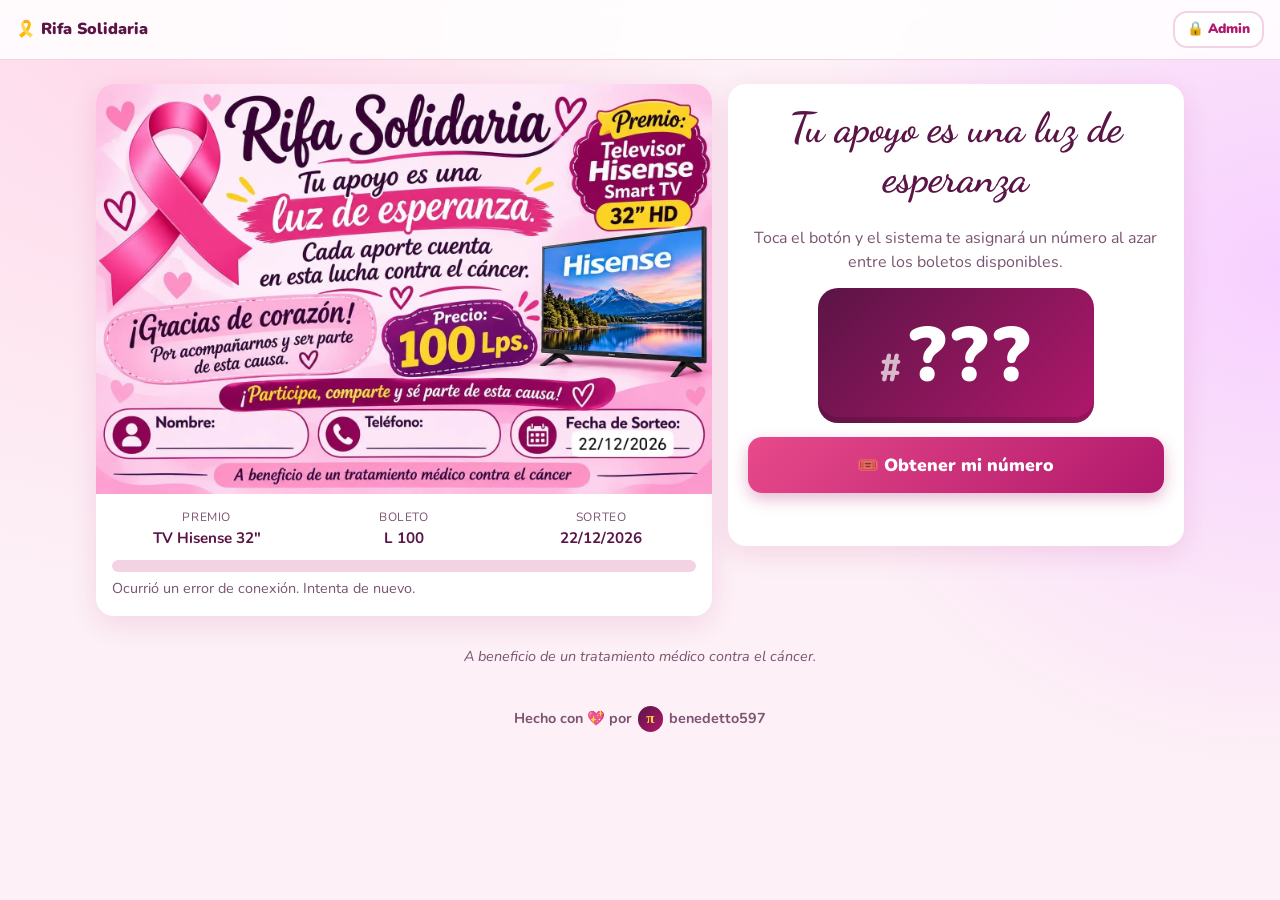
==== index.html @ c87d237d "feat: pie de página con enlace a GitHub y símbolo π Co-Authored-By: Claude Opus 5.5 <noreply@anthrop" ====
<!doctype html>
<html lang="es">
<head>
  <meta charset="utf-8">
  <meta name="viewport" content="width=device-width, initial-scale=1">
  <title>Rifa Solidaria</title>
  <meta name="description" content="Rifa solidaria a beneficio de un tratamiento médico contra el cáncer. Premio: Televisor Hisense Smart TV 32&quot; HD. Boleto: L 100.">
  <meta property="og:title" content="Rifa Solidaria · Tu apoyo es una luz de esperanza">
  <meta property="og:description" content="Obtén tu número al azar por L 100 y apoya esta causa.">
  <meta property="og:image" content="/assets/afiche.webp">
  <meta name="theme-color" content="#b0186b">
  <link rel="icon" href="/assets/favicon.svg" type="image/svg+xml">
  <link rel="preconnect" href="https://fonts.googleapis.com">
  <link rel="preconnect" href="https://fonts.gstatic.com" crossorigin>
  <link rel="stylesheet" href="https://fonts.googleapis.com/css2?family=Dancing+Script:wght@700&family=Nunito:wght@400;600;800;900&display=swap">
  <link rel="stylesheet" href="/css/styles.css">
  <script type="module" src="/js/main.js"></script>
</head>
<body>
  <header class="topbar">
    <span class="brand">🎗️ Rifa Solidaria</span>
    <button id="adminBtn" class="btn btn--ghost btn--sm" type="button">🔒 Admin</button>
    <button id="logoutBtn" class="btn btn--ghost btn--sm" type="button" hidden>Salir del panel</button>
  </header>

  <!-- ================= VISTA PÚBLICA ================= -->
  <main id="buyView" class="wrap">
    <section class="hero card">
      <img class="hero__img" src="/assets/afiche.webp" alt="Afiche de la Rifa Solidaria: premio Televisor Hisense Smart TV 32 pulgadas, precio 100 lempiras, sorteo 22/12/2026" width="1536" height="1024" fetchpriority="high">
      <div class="hero__facts">
        <div><small>Premio</small><strong id="factPrize"></strong></div>
        <div><small>Boleto</small><strong id="factPrice"></strong></div>
        <div><small>Sorteo</small><strong id="factDate"></strong></div>
      </div>
      <div class="progress" aria-label="Boletos disponibles">
        <div class="progress__bar"><span id="pubBar"></span></div>
        <p id="pubLeft" class="muted">Cargando boletos…</p>
      </div>
    </section>

    <!-- Paso 1: sortear número -->
    <section id="stepPick" class="card step">
      <h1 class="script">Tu apoyo es una luz de esperanza</h1>
      <p class="muted">Toca el botón y el sistema te asignará un número al azar entre los boletos disponibles.</p>
      <div class="slot" aria-live="polite"><span class="slot__hash">#</span><span id="slotNum">???</span></div>
      <button id="pickBtn" class="btn btn--primary btn--lg" type="button">🎟️ Obtener mi número</button>
      <p id="pickMsg" class="msg" role="alert"></p>
    </section>

    <!-- Paso 2: datos -->
    <section id="stepForm" class="card step" hidden>
      <p class="eyebrow">¡Este es tu número!</p>
      <div class="slot slot--win"><span class="slot__hash">#</span><span id="formNum"></span></div>
      <p class="muted">Lo tienes apartado por <strong id="holdTimer">10:00</strong>. Completa tus datos para confirmarlo.</p>
      <form id="buyForm" novalidate>
        <label>Nombre completo
          <input name="nombre" autocomplete="name" required minlength="2" maxlength="80" placeholder="Ej. María López">
        </label>
        <label>Teléfono (WhatsApp)
          <input name="telefono" type="tel" inputmode="tel" autocomplete="tel" required maxlength="20" placeholder="Ej. 9999-9999" pattern="[0-9 +()\-]{8,20}">
        </label>
        <p id="formMsg" class="msg" role="alert"></p>
        <button class="btn btn--primary btn--lg" type="submit">✅ Confirmar y enviar por WhatsApp</button>
      </form>
    </section>

    <!-- Paso 3: listo -->
    <section id="stepDone" class="card step" hidden>
      <p class="eyebrow">¡Gracias de corazón! 💖</p>
      <div class="slot slot--win"><span class="slot__hash">#</span><span id="doneNum"></span></div>
      <p>Tu boleto quedó <strong>por verificar</strong>. Envía el mensaje por WhatsApp a la encargada de la rifa; ella te pedirá el comprobante de pago de <strong id="donePrice"></strong>.</p>
      <a id="waLink" class="btn btn--wa btn--lg" href="#" target="_blank" rel="noopener noreferrer">💬 Enviar por WhatsApp</a>
      <button id="againBtn" class="btn btn--ghost btn--lg" type="button">🎟️ Comprar otro boleto</button>
    </section>

    <p class="footnote">A beneficio de un tratamiento médico contra el cáncer.</p>
  </main>

  <!-- ================= PANEL ADMIN ================= -->
  <main id="adminView" class="wrap wrap--wide" hidden>
    <div class="admin-head">
      <h1>Panel administrativo</h1>
      <div class="admin-actions">
        <button id="refreshBtn" class="btn btn--ghost btn--sm" type="button">↻ Actualizar</button>
        <button id="waCfgBtn" class="btn btn--ghost btn--sm" type="button">📱 WhatsApp</button>
        <button id="changePinBtn" class="btn btn--ghost btn--sm" type="button">🔑 Cambiar PIN</button>
      </div>
    </div>
    <nav class="tabs" role="tablist">
      <button class="tab" role="tab" data-tab="list" aria-selected="true">🎟️ Boletos</button>
      <button class="tab" role="tab" data-tab="dash" aria-selected="false">📊 Dashboard</button>
      <button class="tab" role="tab" data-tab="draw" aria-selected="false">🎡 Sorteo</button>
    </nav>

    <section id="tab-list" class="card" role="tabpanel">
      <div class="filters">
        <div id="chips" class="chips" role="group" aria-label="Filtrar por estado"></div>
        <input id="search" type="search" placeholder="Buscar número, nombre o teléfono" aria-label="Buscar">
      </div>
      <div class="table-wrap">
        <table class="tickets">
          <thead><tr><th>#</th><th>Estado</th><th>Nombre</th><th>Teléfono</th><th>Apartado</th><th>Vendido</th><th>Acciones</th></tr></thead>
          <tbody id="rows"></tbody>
        </table>
      </div>
      <p id="emptyRows" class="muted center" hidden>No hay boletos con ese filtro.</p>
    </section>

    <section id="tab-dash" class="card" role="tabpanel" hidden>
      <div id="kpis" class="kpis"></div>
      <h2>Meta de recaudación</h2>
      <div class="progress"><div class="progress__bar progress__bar--lg"><span id="goalBar"></span></div><p id="goalTxt" class="muted"></p></div>
      <h2>Boletos por día</h2>
      <div id="daysChart" class="days"></div>
      <h2>Últimos movimientos</h2>
      <ul id="recent" class="recent"></ul>
    </section>

    <section id="tab-draw" class="card" role="tabpanel" hidden>
      <p class="muted">La ruleta incluye solo los boletos <strong>vendidos (verificados)</strong>. El ganador lo elige el servidor al azar y queda registrado.</p>
      <div class="wheel-box">
        <div class="wheel-pointer" aria-hidden="true">▼</div>
        <canvas id="wheel" width="560" height="560" aria-label="Ruleta del sorteo"></canvas>
      </div>
      <p id="drawInfo" class="muted center"></p>
      <div class="center"><button id="spinBtn" class="btn btn--primary btn--lg" type="button">🎡 Girar ruleta</button></div>
      <div id="winnerBox" class="winner" hidden>
        <p class="eyebrow">🏆 Número ganador</p>
        <div class="slot slot--win"><span class="slot__hash">#</span><span id="winNum"></span></div>
        <p><strong id="winName"></strong> · <span id="winPhone"></span></p>
        <p class="muted" id="winDate"></p>
        <div class="row">
          <button id="dlPng" class="btn btn--primary" type="button">⬇️ Descargar PNG</button>
          <button id="dlJpg" class="btn btn--ghost" type="button">⬇️ Descargar JPEG</button>
        </div>
      </div>
    </section>
  </main>

  <footer class="site-footer">
    <a href="https://github.com/benedetto597" target="_blank" rel="noopener noreferrer" aria-label="GitHub de benedetto597">
      Hecho con 💖 por <span class="pi" aria-hidden="true">π</span> benedetto597
    </a>
  </footer>

  <!-- PIN -->
  <dialog id="pinDlg" class="dialog">
    <form id="pinForm" method="dialog" novalidate>
      <h2>Acceso administrativo</h2>
      <label>PIN de 6 dígitos
        <input id="pinInput" class="pin" type="password" inputmode="numeric" autocomplete="off" maxlength="6" pattern="\d{6}" required>
      </label>
      <p id="pinMsg" class="msg" role="alert"></p>
      <div class="row">
        <button value="cancel" formnovalidate class="btn btn--ghost" type="button" data-close>Cancelar</button>
        <button class="btn btn--primary" type="submit">Entrar</button>
      </div>
    </form>
  </dialog>

  <dialog id="changePinDlg" class="dialog">
    <form id="changePinForm" method="dialog" novalidate>
      <h2>Cambiar PIN</h2>
      <label>Nuevo PIN (6 dígitos)
        <input name="p1" class="pin" type="password" inputmode="numeric" autocomplete="new-password" maxlength="6" required>
      </label>
      <label>Repite el nuevo PIN
        <input name="p2" class="pin" type="password" inputmode="numeric" autocomplete="new-password" maxlength="6" required>
      </label>
      <p id="changePinMsg" class="msg" role="alert"></p>
      <div class="row">
        <button class="btn btn--ghost" type="button" data-close>Cancelar</button>
        <button class="btn btn--primary" type="submit">Guardar</button>
      </div>
    </form>
  </dialog>

  <dialog id="waDlg" class="dialog">
    <form id="waForm" method="dialog" novalidate>
      <h2>WhatsApp de la encargada</h2>
      <p class="muted">Aquí llegan los mensajes de compra. Usa el código de país, por ejemplo 504 seguido del número.</p>
      <label>Número
        <input name="wa" type="tel" inputmode="tel" autocomplete="off" maxlength="20" required placeholder="504XXXXXXXX">
      </label>
      <p id="waMsg" class="msg" role="alert"></p>
      <div class="row">
        <button class="btn btn--ghost" type="button" data-close>Cancelar</button>
        <button class="btn btn--primary" type="submit">Guardar</button>
      </div>
    </form>
  </dialog>

  <div id="toasts" class="toasts" aria-live="polite"></div>
  <noscript><p class="center">Esta página necesita JavaScript activado.</p></noscript>
</body>
</html>
---- css/styles.css ----
:root {
  --bg: #fdf0f6;
  --card: #ffffff;
  --ink: #3d0f2f;
  --muted: #7a5470;
  --pink: #e84a8a;
  --magenta: #b0186b;
  --plum: #5b1446;
  --yellow: #ffd23f;
  --line: #f3d3e3;
  --ok: #1f9d55;
  --warn: #d98a00;
  --wa: #25d366;
  --radius: 18px;
  --shadow: 0 8px 28px rgba(176, 24, 107, .12);
  color-scheme: light;
}
* { box-sizing: border-box; }
html { -webkit-text-size-adjust: 100%; }
body {
  margin: 0; min-height: 100vh; color: var(--ink);
  font: 16px/1.5 Nunito, system-ui, sans-serif;
  background: radial-gradient(circle at 10% 0%, #ffd9ea 0, transparent 40%),
              radial-gradient(circle at 100% 30%, #f7d0ff 0, transparent 35%), var(--bg);
}
[hidden] { display: none !important; }
h1, h2 { margin: 0 0 .5rem; line-height: 1.2; }
h2 { font-size: 1.1rem; margin-top: 1.5rem; color: var(--plum); }
.script { font-family: 'Dancing Script', cursive; color: var(--plum); font-size: clamp(1.9rem, 6vw, 2.6rem); }
.muted { color: var(--muted); }
.center { text-align: center; }
.eyebrow { margin: 0; font-weight: 900; color: var(--magenta); text-transform: uppercase; letter-spacing: .06em; font-size: .85rem; }

.topbar {
  position: sticky; top: 0; z-index: 10; display: flex; justify-content: space-between; align-items: center; gap: 1rem;
  padding: .7rem 16px; background: rgba(255, 255, 255, .85); backdrop-filter: blur(8px); border-bottom: 1px solid var(--line);
}
.brand { font-weight: 900; color: var(--plum); }

.wrap { max-width: 560px; margin: 0 auto; padding: 16px; display: grid; grid-template-columns: minmax(0, 1fr); gap: 16px; }
.wrap--wide { max-width: 1100px; }
.card { background: var(--card); border-radius: var(--radius); box-shadow: var(--shadow); padding: 20px; }

.hero { padding: 0; overflow: hidden; }
.hero__img { display: block; width: 100%; height: auto; }
.hero__facts { display: grid; grid-template-columns: repeat(3, 1fr); gap: 8px; padding: 14px 16px 0; text-align: center; }
.hero__facts small { display: block; color: var(--muted); font-size: .75rem; text-transform: uppercase; letter-spacing: .05em; }
.hero__facts strong { color: var(--plum); font-size: .95rem; }
.hero .progress { padding: 10px 16px 16px; }

.progress p { margin: .35rem 0 0; font-size: .9rem; }
.progress__bar { height: 12px; background: var(--line); border-radius: 99px; overflow: hidden; }
.progress__bar--lg { height: 20px; }
.progress__bar span { display: block; height: 100%; width: 0; background: linear-gradient(90deg, var(--pink), var(--magenta)); border-radius: inherit; transition: width .6s ease; }

.step { text-align: center; display: grid; gap: 14px; justify-items: center; }
.step p { margin: 0; }
.slot {
  display: inline-flex; align-items: baseline; gap: 4px; padding: 10px 28px; border-radius: 20px;
  background: linear-gradient(135deg, var(--plum), var(--magenta)); color: #fff; font-weight: 900;
  font-size: clamp(3.2rem, 16vw, 4.8rem); font-variant-numeric: tabular-nums; letter-spacing: .04em; min-width: 6ch; justify-content: center;
  box-shadow: inset 0 -6px 0 rgba(0, 0, 0, .15);
}
.slot__hash { font-size: .5em; opacity: .7; }
.slot--win { background: linear-gradient(135deg, var(--magenta), var(--pink)); color: var(--yellow); animation: pop .5s ease; }
.slot.rolling #slotNum { filter: blur(.6px); }
@keyframes pop { 0% { transform: scale(.85); } 60% { transform: scale(1.08); } 100% { transform: scale(1); } }

form { display: grid; gap: 12px; width: 100%; text-align: left; }
label { display: grid; gap: 4px; font-weight: 800; font-size: .9rem; }
input {
  font: inherit; padding: 12px 14px; border: 2px solid var(--line); border-radius: 12px; background: #fff; color: var(--ink); width: 100%;
}
input:focus-visible { outline: none; border-color: var(--pink); box-shadow: 0 0 0 3px rgba(232, 74, 138, .2); }
.pin { font-size: 1.6rem; letter-spacing: .5em; text-align: center; }
.msg { color: #c0262d; font-weight: 700; min-height: 1.2em; margin: 0; }

.btn {
  font: inherit; font-weight: 900; border: 0; cursor: pointer; border-radius: 14px; padding: 10px 18px;
  display: inline-flex; align-items: center; justify-content: center; gap: 6px; text-decoration: none; transition: transform .1s, filter .2s;
}
.btn:active { transform: scale(.97); }
.btn:disabled { opacity: .55; cursor: progress; }
.btn:focus-visible { outline: 3px solid var(--yellow); outline-offset: 2px; }
.btn--primary { background: linear-gradient(135deg, var(--pink), var(--magenta)); color: #fff; box-shadow: 0 6px 16px rgba(176, 24, 107, .3); }
.btn--primary:hover { filter: brightness(1.08); }
.btn--ghost { background: #fff; color: var(--magenta); border: 2px solid var(--line); }
.btn--ghost:hover { border-color: var(--pink); }
.btn--wa { background: var(--wa); color: #fff; }
.btn--lg { width: 100%; padding: 15px 20px; font-size: 1.1rem; }
.btn--sm { padding: 6px 12px; font-size: .85rem; }
.btn--xs { padding: 4px 10px; font-size: .8rem; border-radius: 10px; }
.row { display: flex; gap: 10px; justify-content: flex-end; flex-wrap: wrap; }
.footnote { text-align: center; color: var(--muted); font-style: italic; font-size: .9rem; }

/* Admin */
.admin-head { display: flex; justify-content: space-between; align-items: center; gap: 12px; flex-wrap: wrap; }
.admin-head h1 { color: var(--plum); font-size: 1.5rem; }
.admin-actions { display: flex; gap: 8px; }
.tabs { display: grid; grid-template-columns: repeat(3, minmax(0, 1fr)); gap: 6px; max-width: 520px; }
.tab { font: inherit; font-weight: 800; border: 0; background: rgba(255, 255, 255, .6); color: var(--muted); padding: 10px 6px; border-radius: 12px; cursor: pointer; white-space: nowrap; text-align: center; }
.tab[aria-selected="true"] { background: var(--plum); color: #fff; }
.filters { display: flex; gap: 10px; flex-wrap: wrap; align-items: center; justify-content: space-between; margin-bottom: 12px; }
.filters input { max-width: 320px; }
.chips { display: flex; gap: 6px; flex-wrap: wrap; }
.chip { font: inherit; font-weight: 800; font-size: .85rem; border: 2px solid var(--line); background: #fff; color: var(--ink); border-radius: 99px; padding: 5px 12px; cursor: pointer; }
.chip[aria-pressed="true"] { border-color: var(--magenta); background: var(--magenta); color: #fff; }
.table-wrap { overflow-x: auto; }
.tickets { width: 100%; border-collapse: collapse; font-size: .92rem; }
.tickets th { text-align: left; color: var(--muted); font-size: .75rem; text-transform: uppercase; letter-spacing: .04em; padding: 8px; border-bottom: 2px solid var(--line); }
.tickets td { padding: 8px; border-bottom: 1px solid var(--line); vertical-align: middle; }
.tickets td:first-child { font-weight: 900; font-variant-numeric: tabular-nums; }
.tickets .acts { display: flex; gap: 6px; flex-wrap: wrap; }
.tickets a { color: var(--magenta); font-weight: 700; white-space: nowrap; }
.tickets td:nth-child(n+5) { white-space: nowrap; }
.badge { display: inline-block; padding: 2px 10px; border-radius: 99px; font-size: .78rem; font-weight: 900; white-space: nowrap; }
.badge--disponible { background: #eef1f5; color: #55606e; }
.badge--por_verificar { background: #fff3d6; color: #8a5a00; }
.badge--vendido { background: #dcf5e6; color: #146c3b; }

@media (max-width: 900px) {
  .tickets, .tickets tbody { display: block; }
  .tickets tbody { display: grid; grid-template-columns: repeat(auto-fill, minmax(min(300px, 100%), 1fr)); column-gap: 20px; }
  .tickets thead { display: none; }
  .tickets tr { display: grid; grid-template-columns: auto 1fr; gap: 2px 10px; padding: 10px 0; border-bottom: 1px solid var(--line); }
  .tickets td { border: 0; padding: 2px 0; }
  .tickets td[data-label]::before { content: attr(data-label) ": "; color: var(--muted); font-size: .8rem; }
  .tickets td:first-child { grid-row: span 2; font-size: 1.3rem; }
  .tickets td:not(:first-child) { grid-column: 2; }
  .tickets td.is-empty { display: none; }
  .tickets .acts { margin-top: 4px; }
  .tickets .acts .btn { flex: 1; padding: 8px 10px; }
  .hero__facts strong { font-size: .8rem; }
  .admin-actions { display: grid; grid-template-columns: repeat(3, minmax(0, 1fr)); width: 100%; }
  .admin-actions .btn { padding: 8px 4px; }
  .filters input { max-width: none; }
  .day { grid-template-columns: 86px 1fr 32px; }
}

.kpis { display: grid; grid-template-columns: repeat(auto-fit, minmax(min(120px, 100%), 1fr)); gap: 12px; }
.kpi { border: 2px solid var(--line); border-radius: 14px; padding: 12px 14px; }
.kpi small { color: var(--muted); font-weight: 800; font-size: .78rem; text-transform: uppercase; }
.kpi strong { display: block; font-size: 1.8rem; color: var(--plum); font-variant-numeric: tabular-nums; }
.kpi--ok strong { color: var(--ok); } .kpi--warn strong { color: var(--warn); }
.days { display: grid; gap: 6px; }
.day { display: grid; grid-template-columns: 110px 1fr 40px; gap: 8px; align-items: center; font-size: .88rem; }
.day__bar { height: 14px; border-radius: 99px; background: linear-gradient(90deg, var(--pink), var(--magenta)); min-width: 4px; }
.day--top .day__bar { background: linear-gradient(90deg, #ffb400, var(--yellow)); }
.day b { text-align: right; }
.recent { list-style: none; margin: 0; padding: 0; display: grid; gap: 6px; font-size: .9rem; }
.recent li { display: flex; flex-wrap: wrap; justify-content: space-between; gap: 4px 10px; border-bottom: 1px dashed var(--line); padding: 4px 0; }

.wheel-box { position: relative; width: min(100%, 460px); margin: 10px auto; }
.wheel-box canvas { width: 100%; height: auto; display: block; }
.wheel-pointer { position: absolute; top: -10px; left: 50%; transform: translateX(-50%); font-size: 2.2rem; color: var(--plum); z-index: 1; text-shadow: 0 2px 0 #fff; }
.winner { text-align: center; display: grid; gap: 8px; justify-items: center; margin-top: 16px; padding-top: 16px; border-top: 2px dashed var(--line); }
.winner p { margin: 0; }

.dialog { border: 0; border-radius: var(--radius); padding: 22px; width: min(92vw, 380px); box-shadow: var(--shadow); color: var(--ink); }
.dialog::backdrop { background: rgba(61, 15, 47, .55); }
.dialog h2 { margin-top: 0; }

.toasts { position: fixed; bottom: 16px; left: 50%; transform: translateX(-50%); display: grid; gap: 8px; z-index: 50; width: min(92vw, 420px); }
.toast { background: var(--plum); color: #fff; padding: 12px 16px; border-radius: 12px; font-weight: 700; box-shadow: var(--shadow); }
.toast--error { background: #c0262d; } .toast--ok { background: var(--ok); }

@media (prefers-reduced-motion: reduce) { * { animation: none !important; transition: none !important; } }

/* Escritorio: afiche a la izquierda, compra a la derecha (botón visible sin scroll) */
@media (min-width: 960px) {
  #buyView { max-width: 1120px; grid-template-columns: 1.35fr 1fr; align-items: start; padding-top: 24px; }
  #buyView .hero { grid-row: 1 / span 2; }
  #buyView .step { position: sticky; top: 76px; }
  #buyView .footnote { grid-column: 1 / -1; }
}

/* Teléfonos pequeños: permitir que botones y pestañas se encojan */
.tab, .admin-actions .btn, .filters input, .chips { min-width: 0; }
.filters input { flex: 1 1 220px; }
@media (max-width: 400px) {
  .wrap { padding: 12px; }
  .card { padding: 14px; }
  .tab { font-size: .78rem; padding: 9px 2px; }
  .admin-actions .btn { font-size: .78rem; white-space: normal; }
  .admin-head h1 { font-size: 1.25rem; }
  .brand { font-size: .95rem; }
  .kpi strong { font-size: 1.5rem; }
}

.site-footer { text-align: center; padding: 8px 16px 28px; font-size: .9rem; }
.site-footer a { color: var(--muted); text-decoration: none; font-weight: 700; display: inline-flex; align-items: center; gap: 6px; }
.site-footer a:hover, .site-footer a:focus-visible { color: var(--magenta); }
.site-footer .pi {
  display: inline-grid; place-items: center; width: 1.7em; height: 1.7em; border-radius: 50%;
  background: linear-gradient(135deg, var(--plum), var(--magenta)); color: var(--yellow);
  font: 900 1.05em/1 Georgia, 'Times New Roman', serif;
}
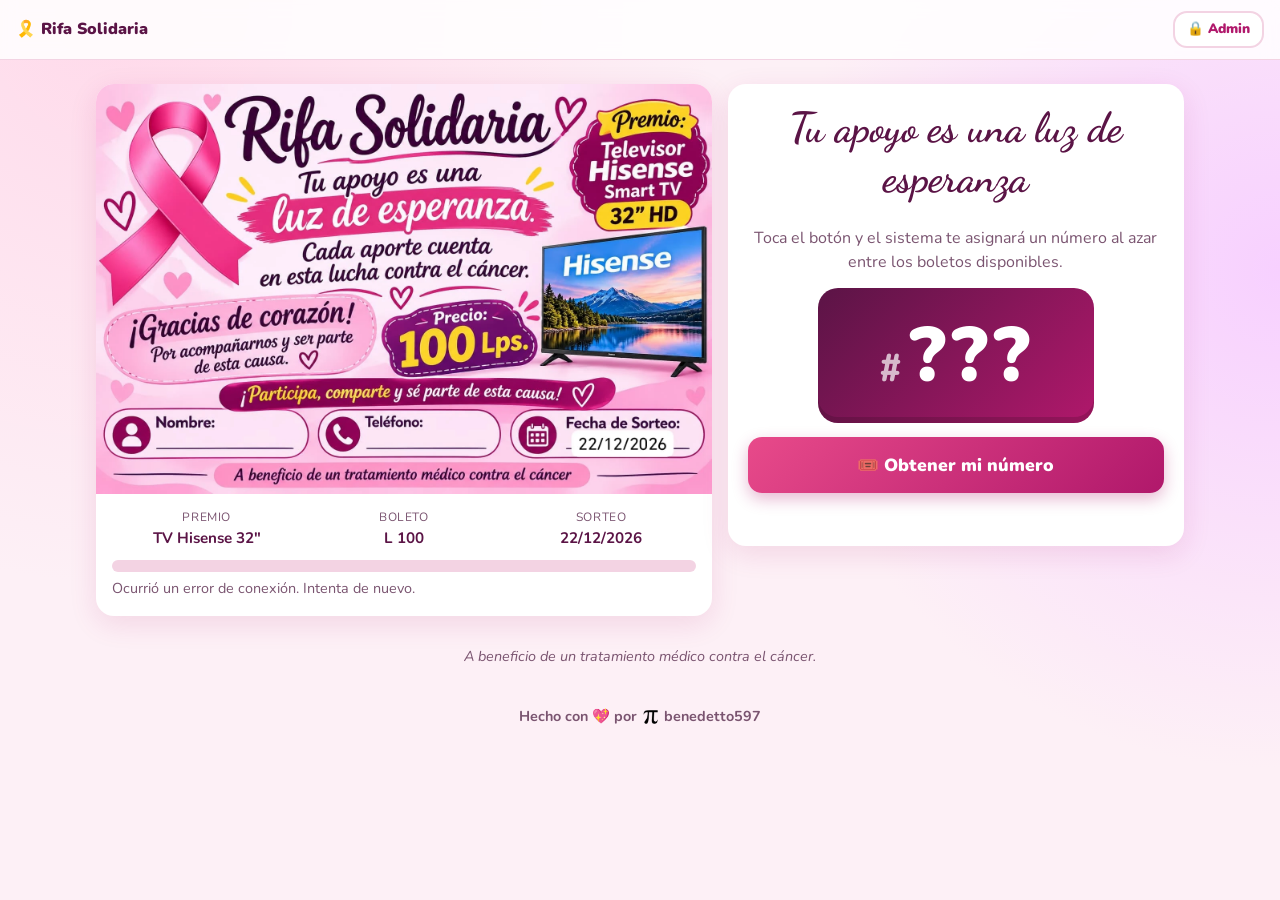
==== commit aeaf66e3: "fix: pie de página sin superposición en escritorio y π como PNG negro Co-Authored-By: Claude Opus 5." ====
--- a/index.html
+++ b/index.html
@@ -139,7 +139,7 @@
 
   <footer class="site-footer">
     <a href="https://github.com/benedetto597" target="_blank" rel="noopener noreferrer" aria-label="GitHub de benedetto597">
-      Hecho con 💖 por <span class="pi" aria-hidden="true">π</span> benedetto597
+      Hecho con 💖 por <img class="pi" src="/assets/pi.png" alt="" width="16" height="16"> benedetto597
     </a>
   </footer>
 
--- a/css/styles.css
+++ b/css/styles.css
@@ -170,7 +170,6 @@
 @media (min-width: 960px) {
   #buyView { max-width: 1120px; grid-template-columns: 1.35fr 1fr; align-items: start; padding-top: 24px; }
   #buyView .hero { grid-row: 1 / span 2; }
-  #buyView .step { position: sticky; top: 76px; }
   #buyView .footnote { grid-column: 1 / -1; }
 }
 
@@ -187,11 +186,7 @@
   .kpi strong { font-size: 1.5rem; }
 }
 
-.site-footer { text-align: center; padding: 8px 16px 28px; font-size: .9rem; }
+.site-footer { text-align: center; padding: 8px 16px 28px; font-size: .9rem; clear: both; }
 .site-footer a { color: var(--muted); text-decoration: none; font-weight: 700; display: inline-flex; align-items: center; gap: 6px; }
 .site-footer a:hover, .site-footer a:focus-visible { color: var(--magenta); }
-.site-footer .pi {
-  display: inline-grid; place-items: center; width: 1.7em; height: 1.7em; border-radius: 50%;
-  background: linear-gradient(135deg, var(--plum), var(--magenta)); color: var(--yellow);
-  font: 900 1.05em/1 Georgia, 'Times New Roman', serif;
-}
+.site-footer .pi { width: 1em; height: auto; display: block; }
